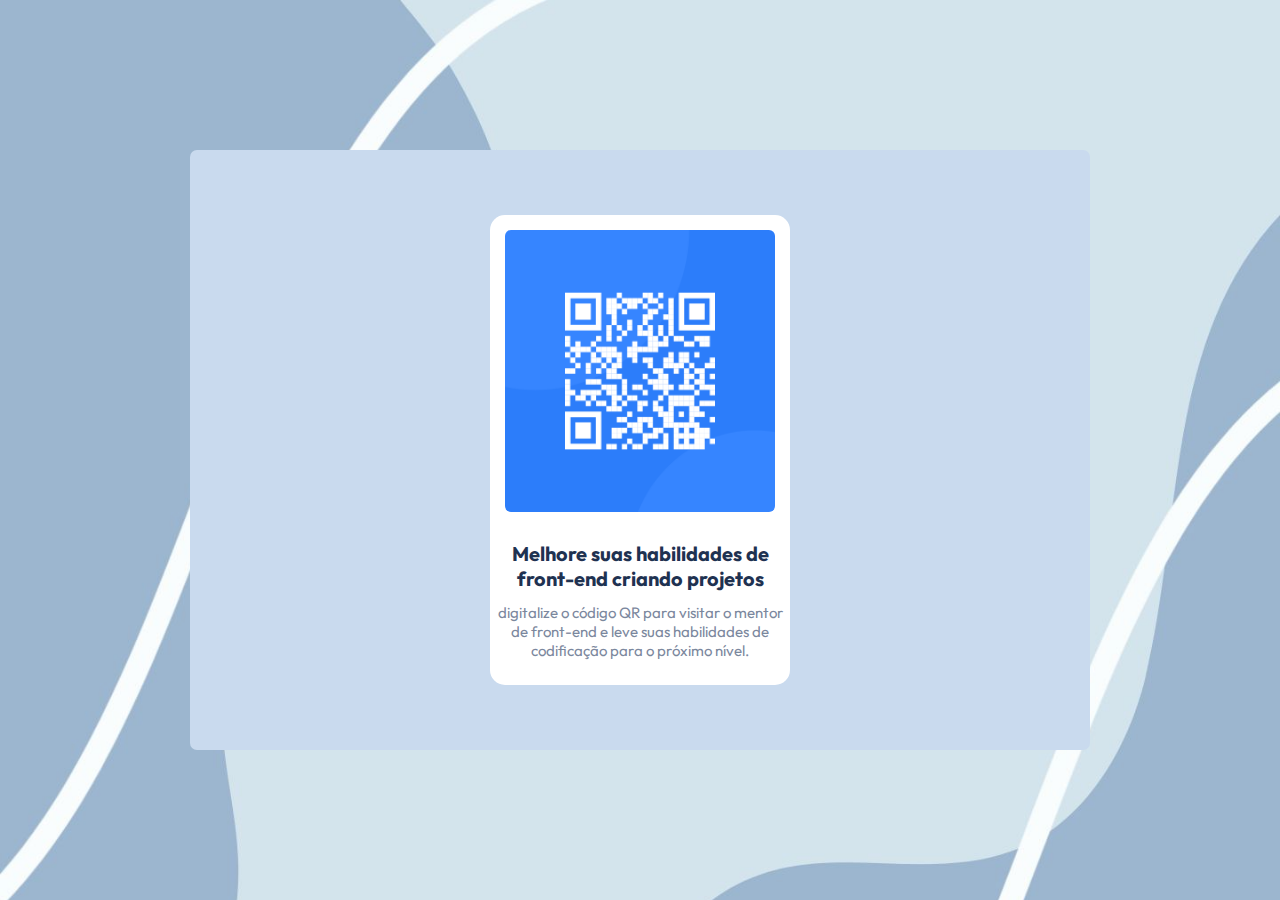
==== Desafio 1 compononente QR-code/index.htm @ c6207592 "Desafios frontend mentor" ====
<!DOCTYPE html>
<html lang="PT-BR">
<head>
    <meta charset="UTF-8">
    <meta name="viewport" content="width=device-width, initial-scale=1.0">
    <!--========= CSS =========-->
    <link rel="stylesheet" href="css/style.css">
    <!--======== Title ========-->
    <title>Componente QR-Code</title>
</head>
<body>
    <section class="box">

        <div class="box-conteudo">

            <div class="conteudo">

                <div class="imagem">
                    <img src="img/image-qr-code.png" alt="QR-Code">
                </div>

                <h1>Melhore suas habilidades de front-end criando projetos</h1>
                <p>
                    digitalize o código QR para visitar o mentor de front-end e leve
                    suas habilidades de codificação para o próximo nível.
                </p>
            </div>

        </div>

    </section>
</body>
</html>
---- Desafio 1 compononente QR-code/css/style.css ----
@import url('https://fonts.googleapis.com/css2?family=Outfit:wght@400;700&display=swap');

*{
    margin: 0; padding: 0;
}

body{
    font-family: 'Outfit', sans-serif;
    font-size: 15px;
}

/*====== Section =====*/

.box{
    background: url(../img/QR-background.jpg) no-repeat;
    background-size: cover;
    width: 100vw;
    height: 100vh;
    display: grid;
    place-items: center;
    text-align: center;
    
}

.box-conteudo{
    display: flex;
    justify-content: center;
    align-items: center;
    background: hsl(212, 52%, 86%);
    border-radius: 7px;
    width: 900px;
    height: 600px;
}
.conteudo{
    background: hsl(0, 0%, 100%);
    width: 300px;
    height: 470px;
    border-radius: 15px;
    display: grid;
}

.conteudo h1{
    font-weight: 700;
    font-size: 20px;
    margin: auto;
    color: hsl(218, 44%, 22%);
}

.conteudo p{
    font-weight: 400;
    font-size: 15px;
    color:  hsl(220, 15%, 55% );
}

.imagem img{
    width: 90%;
    height: 90%;
    border-radius: 6px;
    margin-top: 5%;
}
/*======== Medias ========*/
@media (max-width: 375px){
    .box{
        background: none;
    }

    .box-conteudo{
        position: fixed;
        width: 100vw;
        height: 100vh;
    }

    body{
        font-size: 50%;
    }
    
}
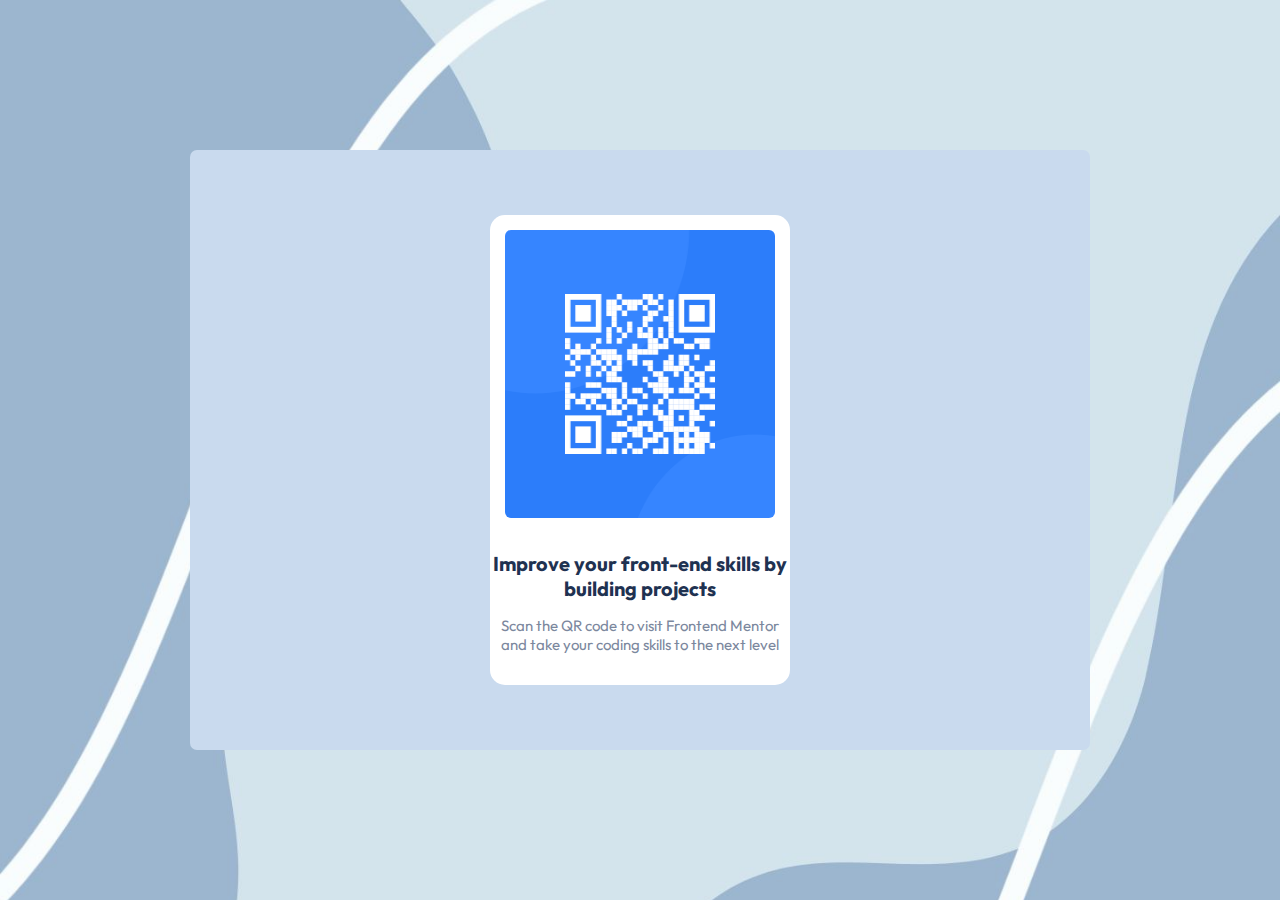
==== commit 36e43092: "atualização" ====
--- a/Desafio 1 compononente QR-code/index.htm
+++ b/Desafio 1 compononente QR-code/index.htm
@@ -1,5 +1,5 @@
 <!DOCTYPE html>
-<html lang="PT-BR">
+<html lang="en">
 <head>
     <meta charset="UTF-8">
     <meta name="viewport" content="width=device-width, initial-scale=1.0">
@@ -19,10 +19,11 @@
                     <img src="img/image-qr-code.png" alt="QR-Code">
                 </div>
 
-                <h1>Melhore suas habilidades de front-end criando projetos</h1>
+                <h1>
+                    Improve your front-end skills by building projects
+                </h1>
                 <p>
-                    digitalize o código QR para visitar o mentor de front-end e leve
-                    suas habilidades de codificação para o próximo nível.
+                    Scan the QR code to visit Frontend Mentor and take your coding skills to the next level
                 </p>
             </div>
 
--- a/Desafio 1 compononente QR-code/css/style.css
+++ b/Desafio 1 compononente QR-code/css/style.css
@@ -59,9 +59,10 @@
     margin-top: 5%;
 }
 /*======== Medias ========*/
-@media (max-width: 375px){
+@media (max-width: 919px){
     .box{
         background: none;
+        width: 100vw;
     }
 
     .box-conteudo{
@@ -72,6 +73,7 @@
 
     body{
         font-size: 50%;
+        overflow: hidden;
     }
     
 }